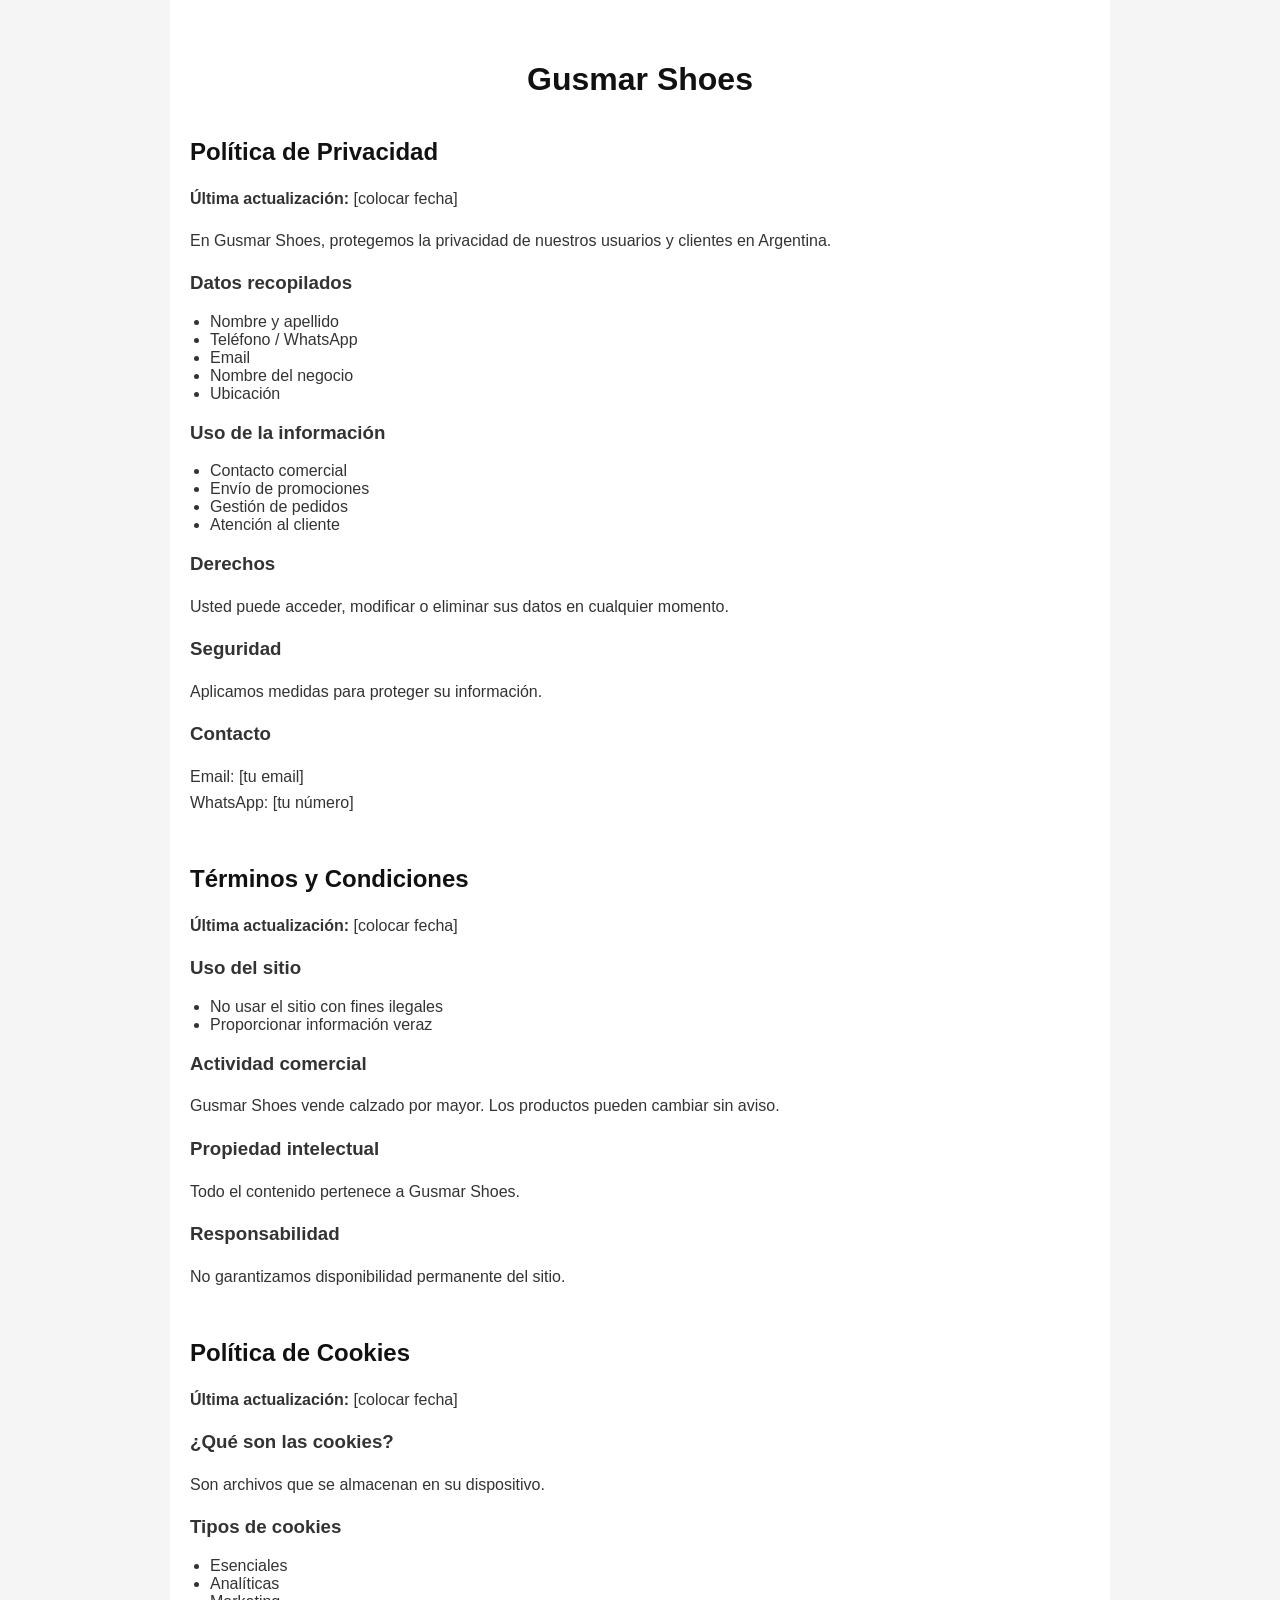
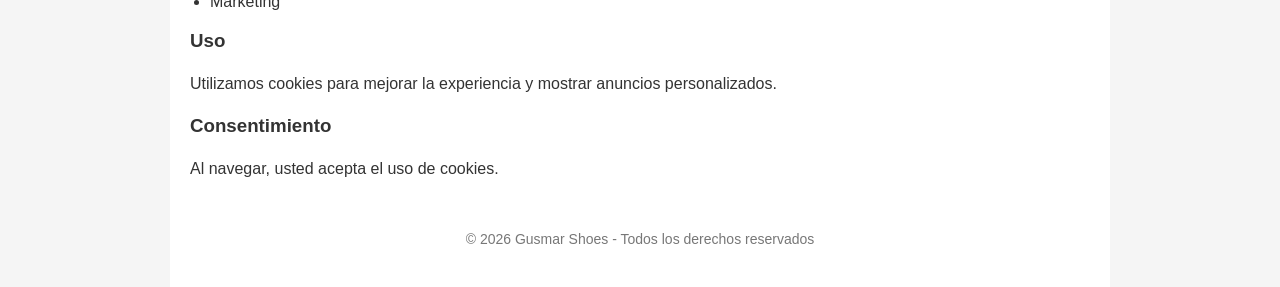
==== privacy-policy.html @ 3f88e610 "Rename gusmar-privacy-policy.html to privacy-policy.html" ====
<!DOCTYPE html>
<html lang="es">
<head>
<meta charset="UTF-8">
<meta name="viewport" content="width=device-width, initial-scale=1.0">
<title>Gusmar Shoes - Políticas</title>

<style>
body {
  font-family: Arial, sans-serif;
  margin: 0;
  background: #f5f5f5;
  color: #333;
}

.container {
  max-width: 900px;
  margin: auto;
  padding: 40px 20px;
  background: #fff;
}

h1, h2 {
  color: #111;
}

h1 {
  text-align: center;
  margin-bottom: 40px;
}

section {
  margin-bottom: 50px;
}

p {
  line-height: 1.6;
}

ul {
  padding-left: 20px;
}

.footer {
  text-align: center;
  font-size: 14px;
  color: #777;
  margin-top: 40px;
}
</style>

</head>

<body>

<div class="container">

<h1>Gusmar Shoes</h1>

<!-- POLÍTICA DE PRIVACIDAD -->
<section>
<h2>Política de Privacidad</h2>
<p><strong>Última actualización:</strong> [colocar fecha]</p>

<p>En Gusmar Shoes, protegemos la privacidad de nuestros usuarios y clientes en Argentina.</p>

<h3>Datos recopilados</h3>
<ul>
<li>Nombre y apellido</li>
<li>Teléfono / WhatsApp</li>
<li>Email</li>
<li>Nombre del negocio</li>
<li>Ubicación</li>
</ul>

<h3>Uso de la información</h3>
<ul>
<li>Contacto comercial</li>
<li>Envío de promociones</li>
<li>Gestión de pedidos</li>
<li>Atención al cliente</li>
</ul>

<h3>Derechos</h3>
<p>Usted puede acceder, modificar o eliminar sus datos en cualquier momento.</p>

<h3>Seguridad</h3>
<p>Aplicamos medidas para proteger su información.</p>

<h3>Contacto</h3>
<p>Email: [tu email]<br>
WhatsApp: [tu número]</p>
</section>

<!-- TÉRMINOS -->
<section>
<h2>Términos y Condiciones</h2>
<p><strong>Última actualización:</strong> [colocar fecha]</p>

<h3>Uso del sitio</h3>
<ul>
<li>No usar el sitio con fines ilegales</li>
<li>Proporcionar información veraz</li>
</ul>

<h3>Actividad comercial</h3>
<p>Gusmar Shoes vende calzado por mayor. Los productos pueden cambiar sin aviso.</p>

<h3>Propiedad intelectual</h3>
<p>Todo el contenido pertenece a Gusmar Shoes.</p>

<h3>Responsabilidad</h3>
<p>No garantizamos disponibilidad permanente del sitio.</p>
</section>

<!-- COOKIES -->
<section>
<h2>Política de Cookies</h2>
<p><strong>Última actualización:</strong> [colocar fecha]</p>

<h3>¿Qué son las cookies?</h3>
<p>Son archivos que se almacenan en su dispositivo.</p>

<h3>Tipos de cookies</h3>
<ul>
<li>Esenciales</li>
<li>Analíticas</li>
<li>Marketing</li>
</ul>

<h3>Uso</h3>
<p>Utilizamos cookies para mejorar la experiencia y mostrar anuncios personalizados.</p>

<h3>Consentimiento</h3>
<p>Al navegar, usted acepta el uso de cookies.</p>
</section>

<div class="footer">
© 2026 Gusmar Shoes - Todos los derechos reservados
</div>

</div>

</body>
</html>
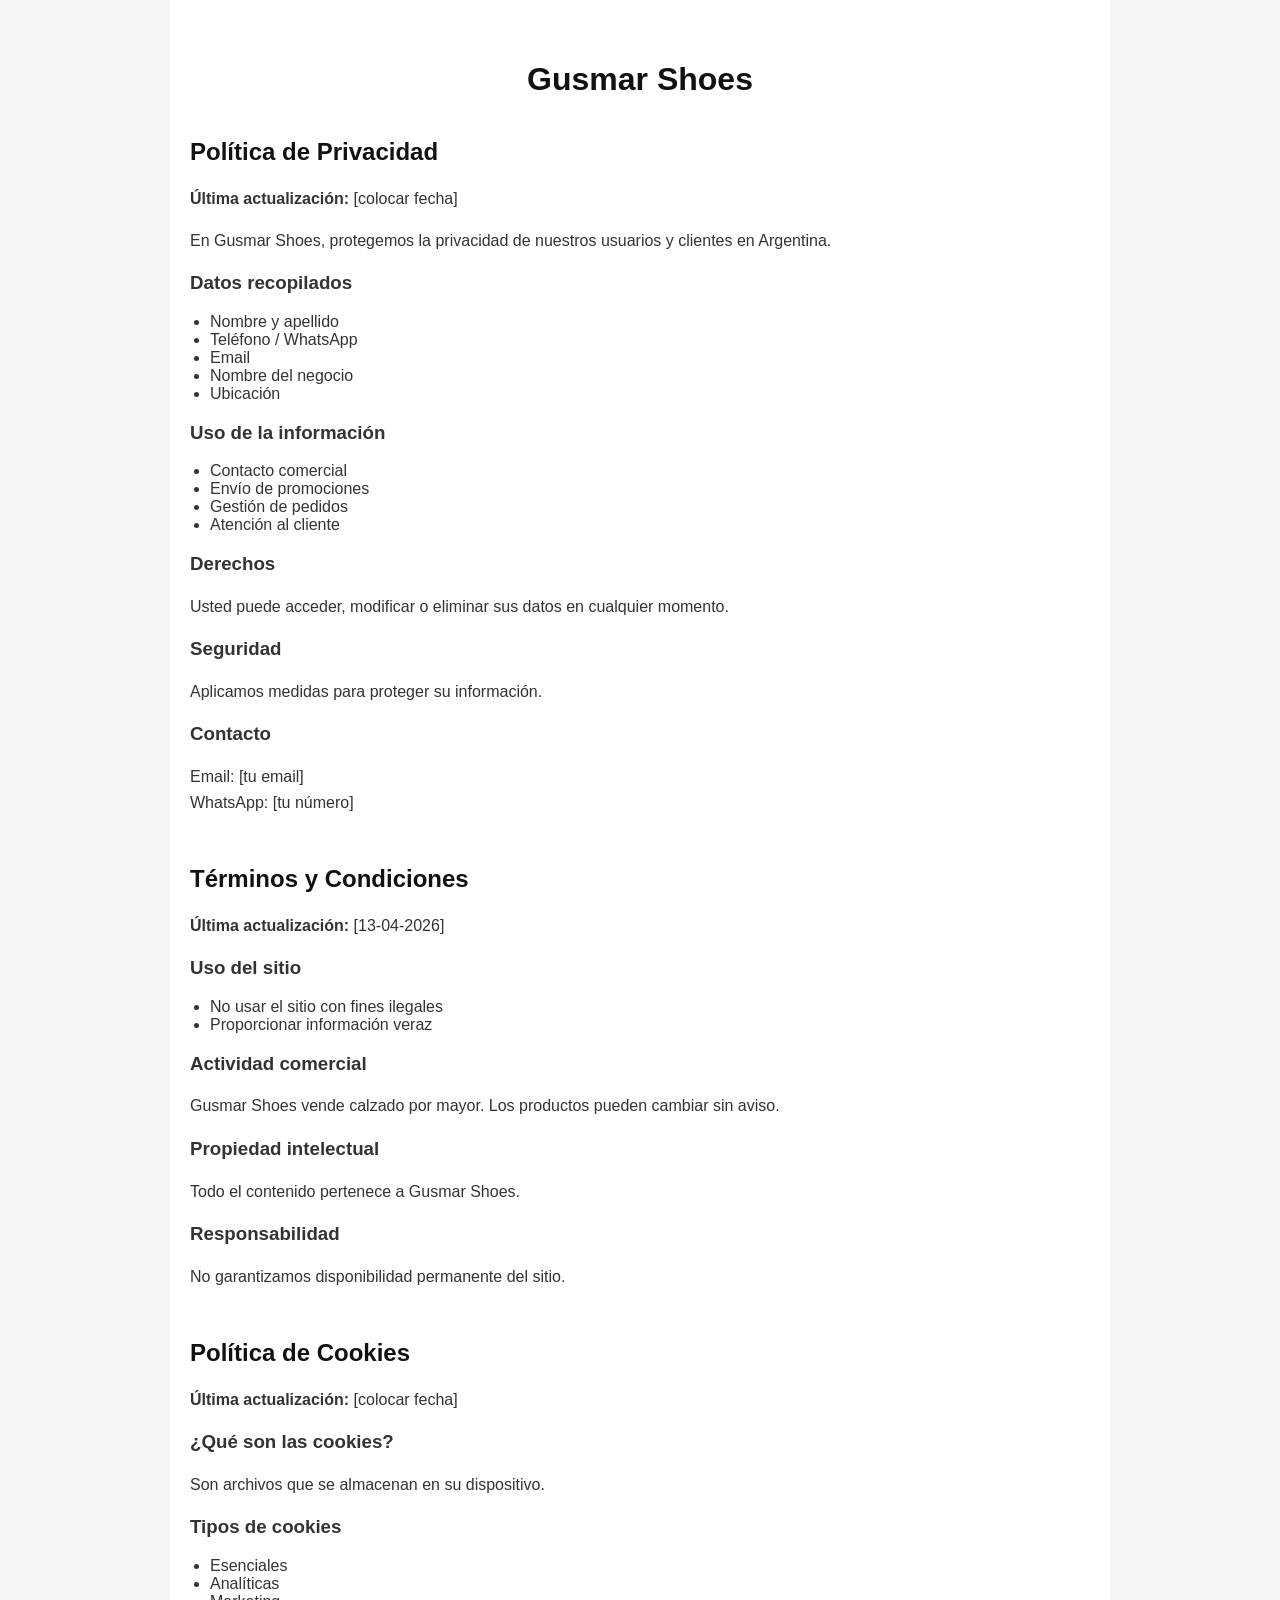
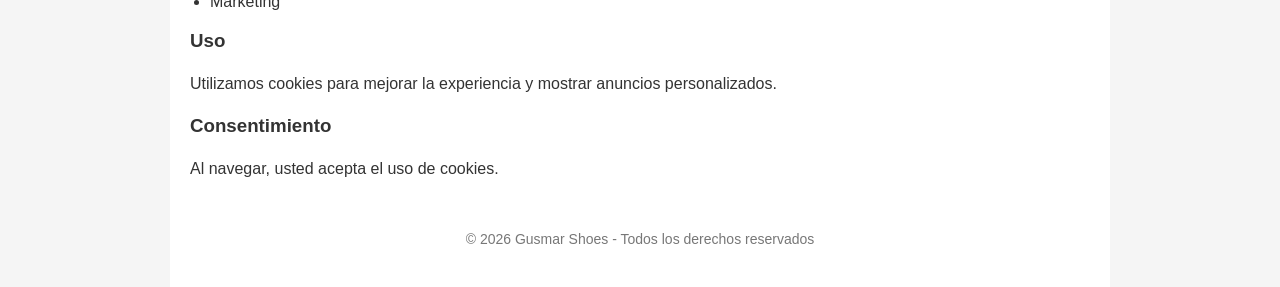
==== commit 7bf8daf8: "Update privacy-policy.html" ====
--- a/privacy-policy.html
+++ b/privacy-policy.html
@@ -95,7 +95,7 @@
 <!-- TÉRMINOS -->
 <section>
 <h2>Términos y Condiciones</h2>
-<p><strong>Última actualización:</strong> [colocar fecha]</p>
+<p><strong>Última actualización:</strong> [13-04-2026]</p>
 
 <h3>Uso del sitio</h3>
 <ul>
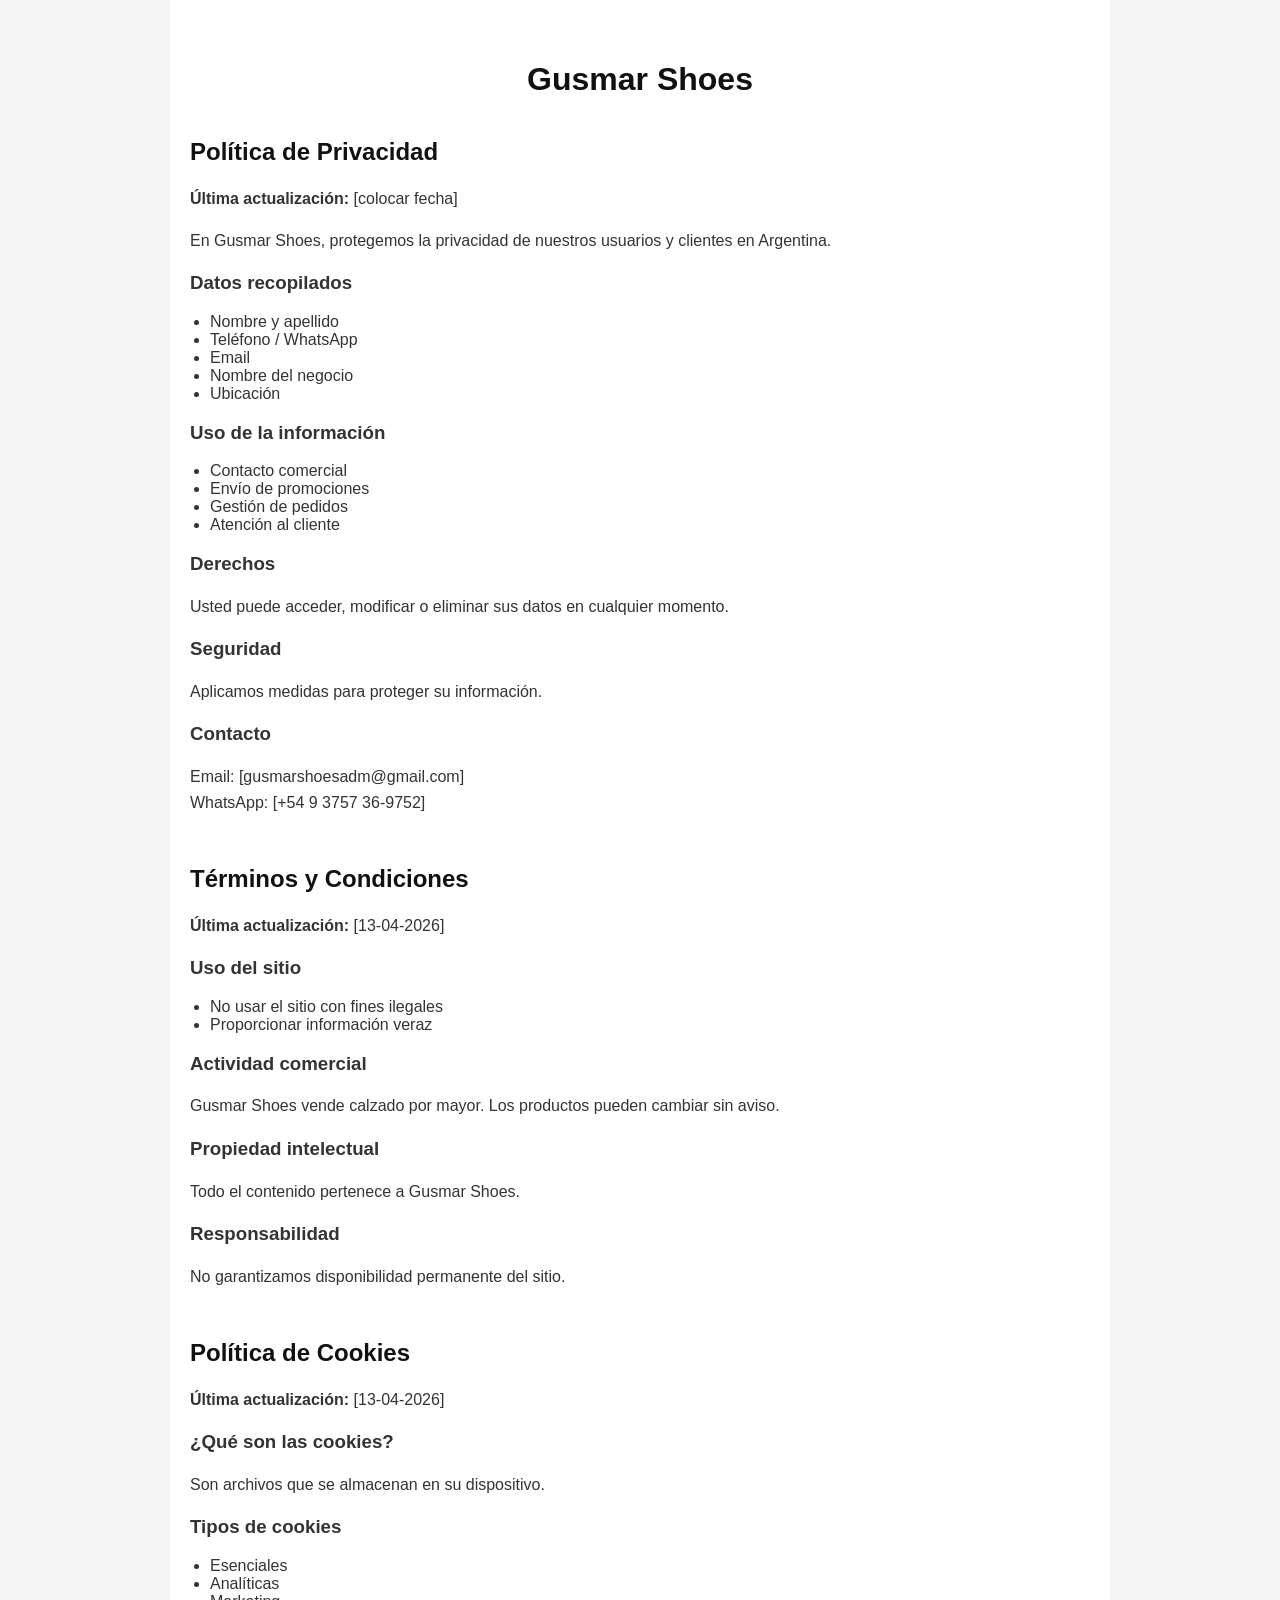
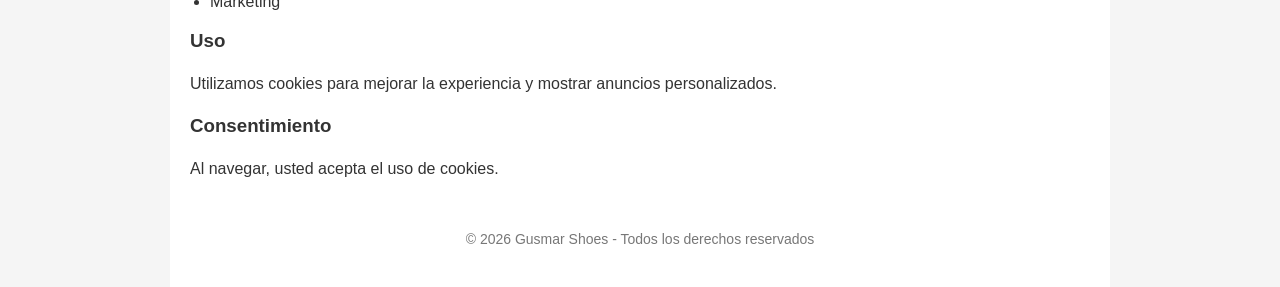
==== commit 1366c0b8: "Update privacy-policy.html" ====
--- a/privacy-policy.html
+++ b/privacy-policy.html
@@ -88,8 +88,8 @@
 <p>Aplicamos medidas para proteger su información.</p>
 
 <h3>Contacto</h3>
-<p>Email: [tu email]<br>
-WhatsApp: [tu número]</p>
+<p>Email: [gusmarshoesadm@gmail.com]<br>
+WhatsApp: [+54 9 3757 36-9752]</p>
 </section>
 
 <!-- TÉRMINOS -->
@@ -116,7 +116,7 @@
 <!-- COOKIES -->
 <section>
 <h2>Política de Cookies</h2>
-<p><strong>Última actualización:</strong> [colocar fecha]</p>
+<p><strong>Última actualización:</strong> [13-04-2026]</p>
 
 <h3>¿Qué son las cookies?</h3>
 <p>Son archivos que se almacenan en su dispositivo.</p>
